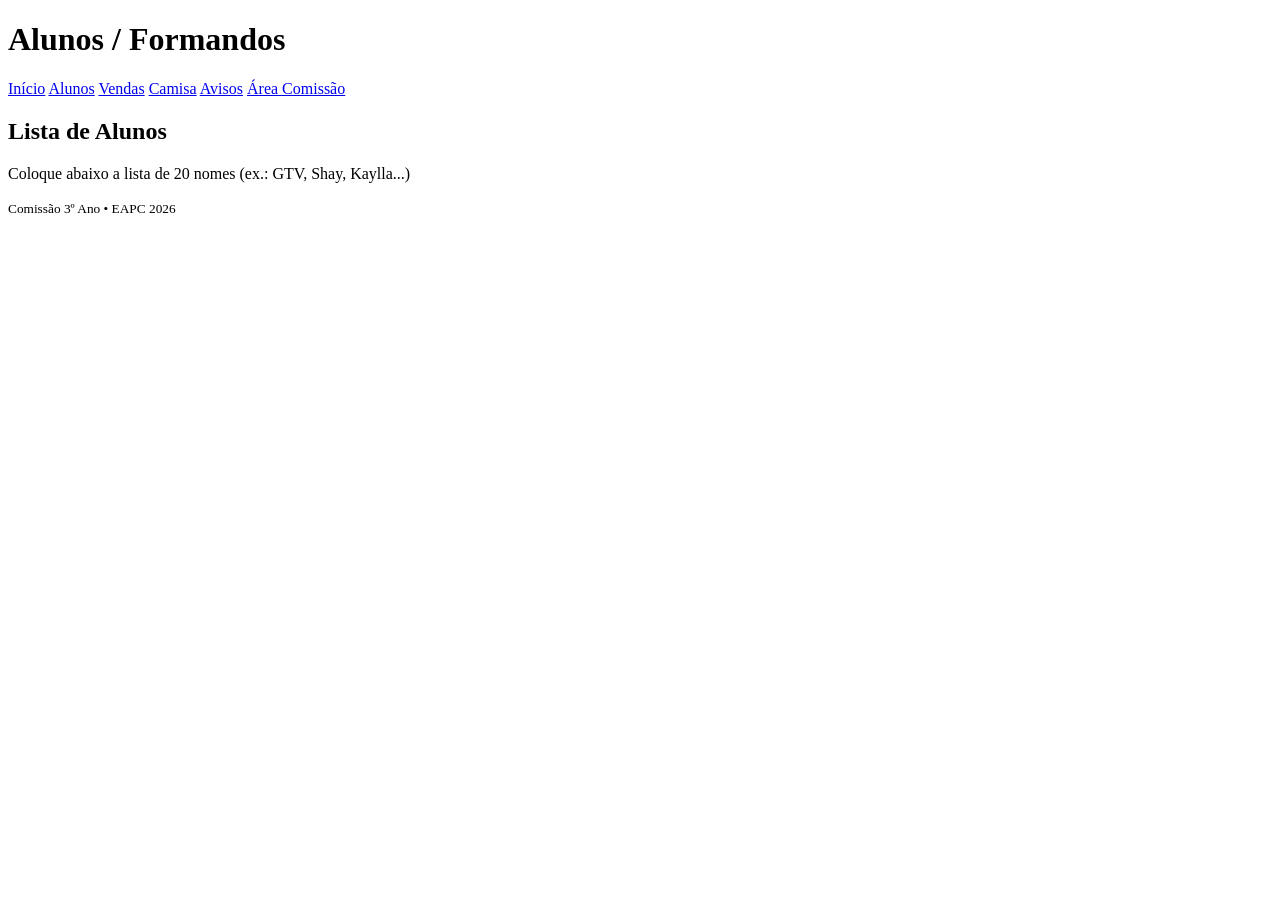
==== alunos.html @ 808bc9ad "Create alunos.html" ====
<!doctype html>
<html lang="pt-BR">
<head>
<meta charset="utf-8">
<meta name="viewport" content="width=device-width,initial-scale=1">
<title>Alunos — Comissão 3º Ano EAPC 2026</title>
<link rel="stylesheet" href="css/style.css">
</head>
<body>
<header class="topbar">
<div class="brand"><h1>Alunos / Formandos</h1></div>
<nav class="nav">
<a href="index.html">Início</a>
<a href="alunos.html">Alunos</a>
<a href="vendas.html">Vendas</a>
<a href="camisa.html">Camisa</a>
<a href="avisos.html">Avisos</a>
<a href="comissao.html" class="btn-comissao">Área Comissão</a>
</nav>
</header>


<main class="container">
<section>
<h2>Lista de Alunos</h2>
<p>Coloque abaixo a lista de 20 nomes (ex.: GTV, Shay, Kaylla...)</p>


<ul class="lista-alunos" id="lista-alunos">
<!-- Preencha com os nomes -->
</ul>
</section>
</main>


<footer class="footer"><small>Comissão 3º Ano • EAPC 2026</small></footer>
<script src="js/script.js"></script>
</body>
</html>
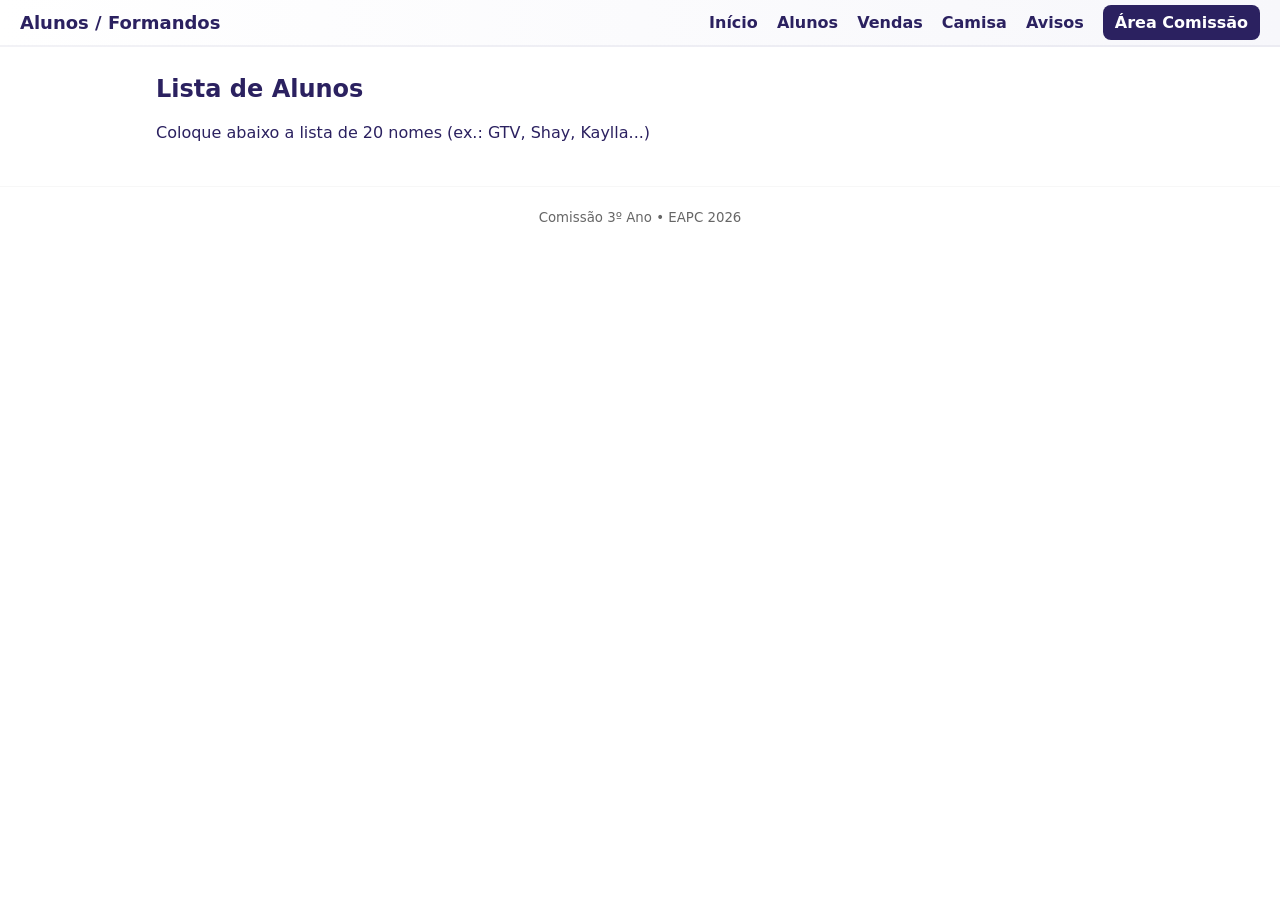
==== commit a47bcaac: "Update alunos.html" ====
--- a/alunos.html
+++ b/alunos.html
@@ -4,7 +4,7 @@
 <meta charset="utf-8">
 <meta name="viewport" content="width=device-width,initial-scale=1">
 <title>Alunos — Comissão 3º Ano EAPC 2026</title>
-<link rel="stylesheet" href="css/style.css">
+<link rel="stylesheet" href="style.css">
 </head>
 <body>
 <header class="topbar">
--- a/style.css
+++ b/style.css
@@ -0,0 +1,44 @@
+:root{
+--indigo: #2b2160; /* indigo escuro */
+--red: #e31c25; /* vermelho */
+--white: #ffffff;
+--max-width: 1000px;
+--radius: 12px;
+}
+
+
+*{box-sizing:border-box;font-family:Inter, system-ui, Arial, sans-serif}
+body{margin:0;background:var(--white);color:var(--indigo)}
+.topbar{display:flex;justify-content:space-between;align-items:center;padding:12px 20px;background:linear-gradient(90deg,var(--white),#f7f7fb);border-bottom:2px solid rgba(43,33,96,0.06)}
+.brand{display:flex;align-items:center;gap:12px}
+.brand h1{font-size:18px;margin:0;color:var(--indigo)}
+.brasao{height:64px}
+.nav a{margin-left:14px;text-decoration:none;color:var(--indigo);font-weight:600}
+.nav .btn-comissao{padding:8px 12px;border-radius:8px;background:var(--indigo);color:var(--white)}
+.container{max-width:var(--max-width);margin:28px auto;padding:0 16px}
+.hero{display:block}
+.hero h2{font-size:26px;margin:0 0 8px}
+.lead{margin:0 0 20px;color:#444}
+.cards{display:grid;grid-template-columns:repeat(auto-fit,minmax(220px,1fr));gap:16px}
+.card{background:#fff;border-radius:var(--radius);padding:16px;box-shadow:0 4px 10px rgba(0,0,0,0.04)}
+.logos-row{display:flex;justify-content:space-between;align-items:center;margin-top:30px}
+.logo-eapc{height:80px}
+.logo-upe{height:60px}
+.footer{padding:20px;text-align:center;color:#666;border-top:1px solid rgba(0,0,0,0.03)}
+.lista-alunos{columns:2;list-style:none;padding:0}
+.lista-alunos li{padding:6px 0}
+.table{width:100%;border-collapse:collapse}
+.table th,.table td{padding:10px;border-bottom:1px solid #eee}
+.mockup{max-width:300px}
+.login-box{max-width:420px;padding:20px;background:#fff;border-radius:12px;box-shadow:0 6px 18px rgba(43,33,96,0.08)}
+.login-box input{width:100%;padding:10px;margin:8px 0;border:1px solid #ddd;border-radius:8px}
+.login-box button{padding:10px 14px;background:var(--indigo);color:var(--white);border:none;border-radius:8px}
+.financas{display:flex;gap:24px}
+.financas div{background:#fff;padding:12px;border-radius:10px;flex:1;box-shadow:0 4px 14px rgba(0,0,0,0.04)}
+.form-inline{display:flex;gap:8px;margin-top:12px}
+.form-inline input{padding:8px;border-radius:8px;border:1px solid #ddd}
+.form-inline button{padding:8px 10px;border-radius:8px;border:none;background:var(--red);color:#fff}
+.progress{height:14px;background:#f0f0f5;border-radius:999px;overflow:hidden}
+.progress-bar{height:100%;background:linear-gradient(90deg,var(--indigo),var(--red))}
+.small{font-size:12px;color:#777}
+@media(max-width:720px){.nav{display:none}.logos-row{flex-direction:column;gap:8px}.lista-alunos{columns:1}}
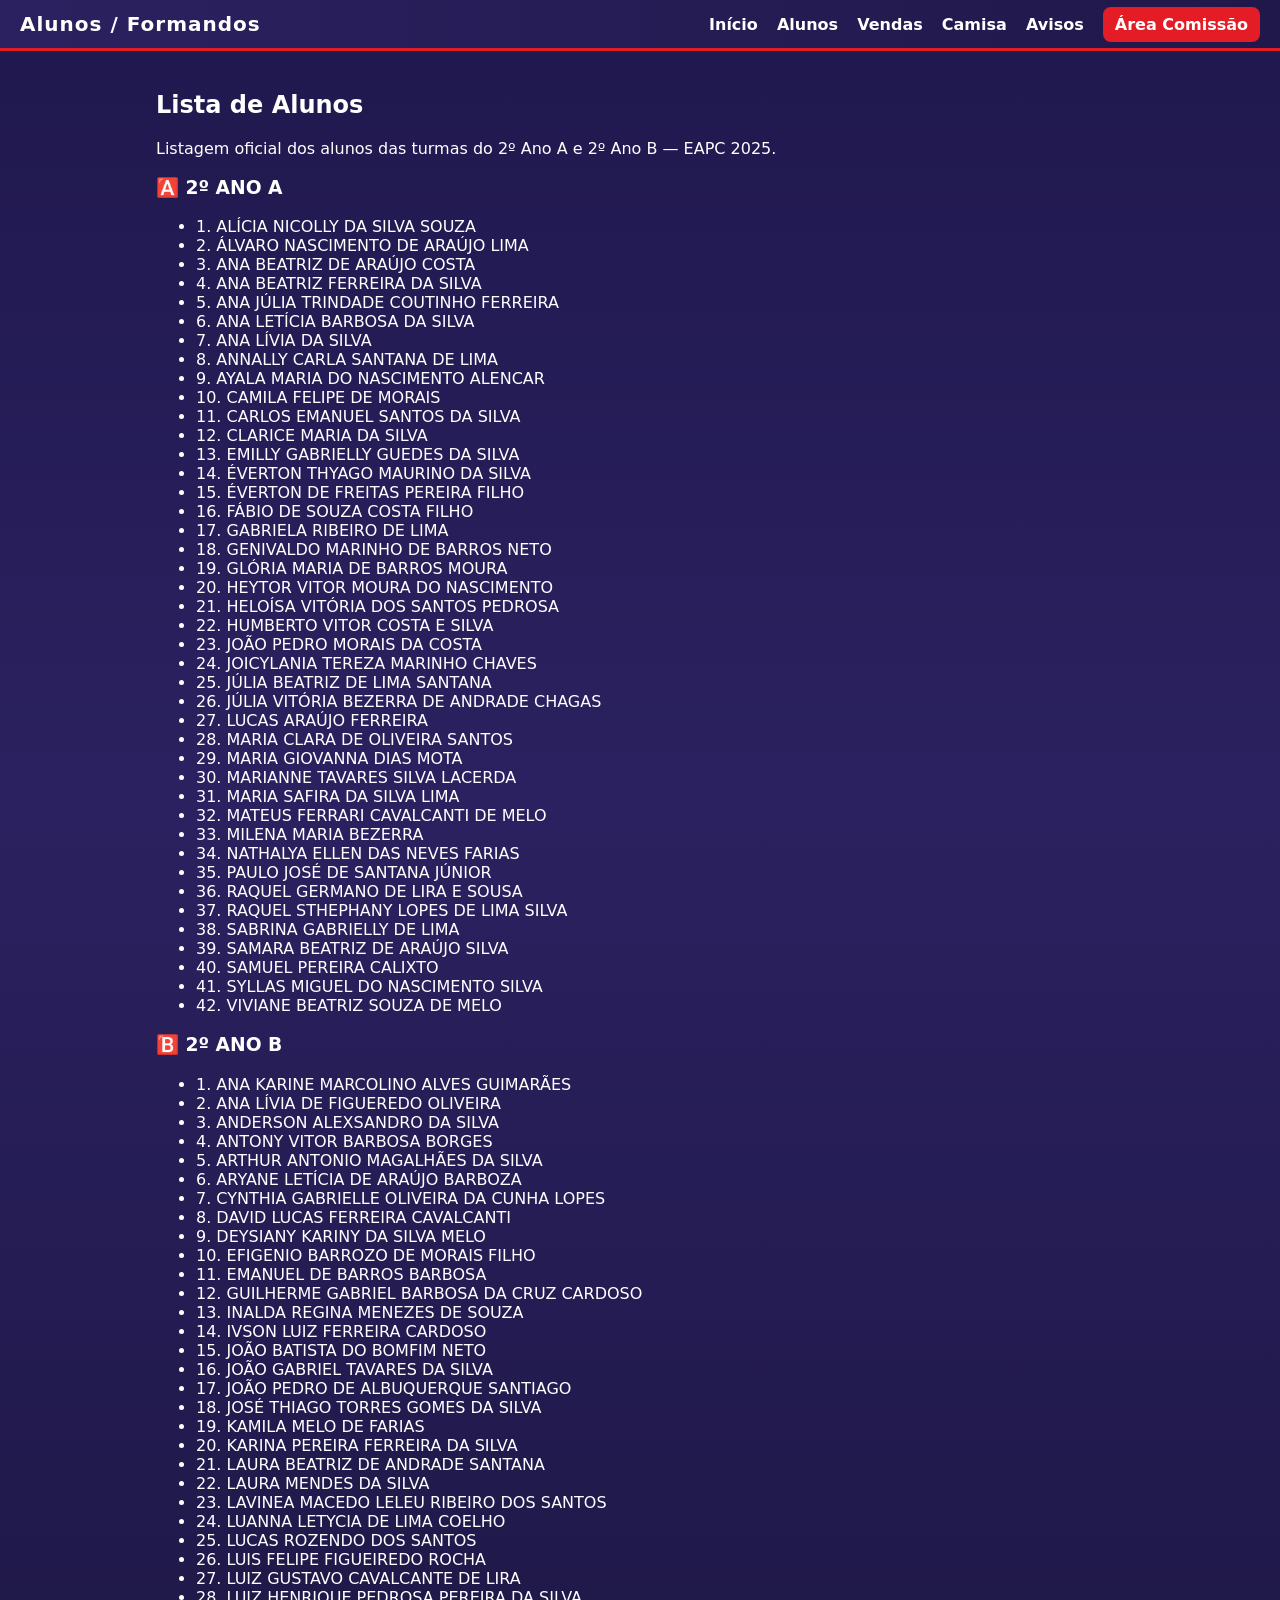
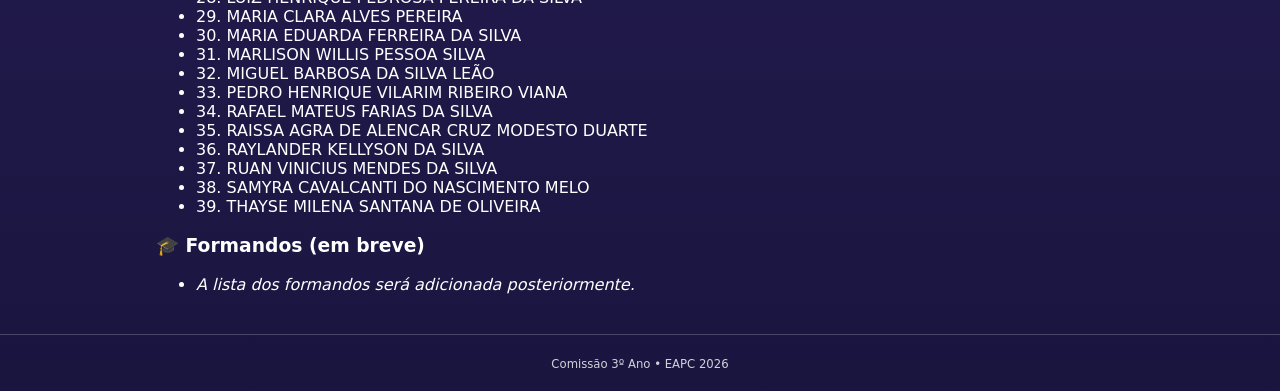
==== commit 5859689b: "Update alunos.html" ====
--- a/alunos.html
+++ b/alunos.html
@@ -8,32 +8,122 @@
 </head>
 <body>
 <header class="topbar">
-<div class="brand"><h1>Alunos / Formandos</h1></div>
-<nav class="nav">
-<a href="index.html">Início</a>
-<a href="alunos.html">Alunos</a>
-<a href="vendas.html">Vendas</a>
-<a href="camisa.html">Camisa</a>
-<a href="avisos.html">Avisos</a>
-<a href="comissao.html" class="btn-comissao">Área Comissão</a>
-</nav>
+  <div class="brand"><h1>Alunos / Formandos</h1></div>
+  <nav class="nav">
+    <a href="index.html">Início</a>
+    <a href="alunos.html" class="active">Alunos</a>
+    <a href="vendas.html">Vendas</a>
+    <a href="camisa.html">Camisa</a>
+    <a href="avisos.html">Avisos</a>
+    <a href="comissao.html" class="btn-comissao">Área Comissão</a>
+  </nav>
 </header>
 
+<main class="container">
+  <section>
+    <h2>Lista de Alunos</h2>
+    <p>Listagem oficial dos alunos das turmas do 2º Ano A e 2º Ano B — EAPC 2025.</p>
 
-<main class="container">
-<section>
-<h2>Lista de Alunos</h2>
-<p>Coloque abaixo a lista de 20 nomes (ex.: GTV, Shay, Kaylla...)</p>
+    <h3>🅰️ 2º ANO A</h3>
+    <ul class="lista-alunos" id="lista-a">
+      <li>1. ALÍCIA NICOLLY DA SILVA SOUZA</li>
+      <li>2. ÁLVARO NASCIMENTO DE ARAÚJO LIMA</li>
+      <li>3. ANA BEATRIZ DE ARAÚJO COSTA</li>
+      <li>4. ANA BEATRIZ FERREIRA DA SILVA</li>
+      <li>5. ANA JÚLIA TRINDADE COUTINHO FERREIRA</li>
+      <li>6. ANA LETÍCIA BARBOSA DA SILVA</li>
+      <li>7. ANA LÍVIA DA SILVA</li>
+      <li>8. ANNALLY CARLA SANTANA DE LIMA</li>
+      <li>9. AYALA MARIA DO NASCIMENTO ALENCAR</li>
+      <li>10. CAMILA FELIPE DE MORAIS</li>
+      <li>11. CARLOS EMANUEL SANTOS DA SILVA</li>
+      <li>12. CLARICE MARIA DA SILVA</li>
+      <li>13. EMILLY GABRIELLY GUEDES DA SILVA</li>
+      <li>14. ÉVERTON THYAGO MAURINO DA SILVA</li>
+      <li>15. ÉVERTON DE FREITAS PEREIRA FILHO</li>
+      <li>16. FÁBIO DE SOUZA COSTA FILHO</li>
+      <li>17. GABRIELA RIBEIRO DE LIMA</li>
+      <li>18. GENIVALDO MARINHO DE BARROS NETO</li>
+      <li>19. GLÓRIA MARIA DE BARROS MOURA</li>
+      <li>20. HEYTOR VITOR MOURA DO NASCIMENTO</li>
+      <li>21. HELOÍSA VITÓRIA DOS SANTOS PEDROSA</li>
+      <li>22. HUMBERTO VITOR COSTA E SILVA</li>
+      <li>23. JOÃO PEDRO MORAIS DA COSTA</li>
+      <li>24. JOICYLANIA TEREZA MARINHO CHAVES</li>
+      <li>25. JÚLIA BEATRIZ DE LIMA SANTANA</li>
+      <li>26. JÚLIA VITÓRIA BEZERRA DE ANDRADE CHAGAS</li>
+      <li>27. LUCAS ARAÚJO FERREIRA</li>
+      <li>28. MARIA CLARA DE OLIVEIRA SANTOS</li>
+      <li>29. MARIA GIOVANNA DIAS MOTA</li>
+      <li>30. MARIANNE TAVARES SILVA LACERDA</li>
+      <li>31. MARIA SAFIRA DA SILVA LIMA</li>
+      <li>32. MATEUS FERRARI CAVALCANTI DE MELO</li>
+      <li>33. MILENA MARIA BEZERRA</li>
+      <li>34. NATHALYA ELLEN DAS NEVES FARIAS</li>
+      <li>35. PAULO JOSÉ DE SANTANA JÚNIOR</li>
+      <li>36. RAQUEL GERMANO DE LIRA E SOUSA</li>
+      <li>37. RAQUEL STHEPHANY LOPES DE LIMA SILVA</li>
+      <li>38. SABRINA GABRIELLY DE LIMA</li>
+      <li>39. SAMARA BEATRIZ DE ARAÚJO SILVA</li>
+      <li>40. SAMUEL PEREIRA CALIXTO</li>
+      <li>41. SYLLAS MIGUEL DO NASCIMENTO SILVA</li>
+      <li>42. VIVIANE BEATRIZ SOUZA DE MELO</li>
+    </ul>
 
+    <h3>🅱️ 2º ANO B</h3>
+    <ul class="lista-alunos" id="lista-b">
+      <li>1. ANA KARINE MARCOLINO ALVES GUIMARÃES</li>
+      <li>2. ANA LÍVIA DE FIGUEREDO OLIVEIRA</li>
+      <li>3. ANDERSON ALEXSANDRO DA SILVA</li>
+      <li>4. ANTONY VITOR BARBOSA BORGES</li>
+      <li>5. ARTHUR ANTONIO MAGALHÃES DA SILVA</li>
+      <li>6. ARYANE LETÍCIA DE ARAÚJO BARBOZA</li>
+      <li>7. CYNTHIA GABRIELLE OLIVEIRA DA CUNHA LOPES</li>
+      <li>8. DAVID LUCAS FERREIRA CAVALCANTI</li>
+      <li>9. DEYSIANY KARINY DA SILVA MELO</li>
+      <li>10. EFIGENIO BARROZO DE MORAIS FILHO</li>
+      <li>11. EMANUEL DE BARROS BARBOSA</li>
+      <li>12. GUILHERME GABRIEL BARBOSA DA CRUZ CARDOSO</li>
+      <li>13. INALDA REGINA MENEZES DE SOUZA</li>
+      <li>14. IVSON LUIZ FERREIRA CARDOSO</li>
+      <li>15. JOÃO BATISTA DO BOMFIM NETO</li>
+      <li>16. JOÃO GABRIEL TAVARES DA SILVA</li>
+      <li>17. JOÃO PEDRO DE ALBUQUERQUE SANTIAGO</li>
+      <li>18. JOSÉ THIAGO TORRES GOMES DA SILVA</li>
+      <li>19. KAMILA MELO DE FARIAS</li>
+      <li>20. KARINA PEREIRA FERREIRA DA SILVA</li>
+      <li>21. LAURA BEATRIZ DE ANDRADE SANTANA</li>
+      <li>22. LAURA MENDES DA SILVA</li>
+      <li>23. LAVINEA MACEDO LELEU RIBEIRO DOS SANTOS</li>
+      <li>24. LUANNA LETYCIA DE LIMA COELHO</li>
+      <li>25. LUCAS ROZENDO DOS SANTOS</li>
+      <li>26. LUIS FELIPE FIGUEIREDO ROCHA</li>
+      <li>27. LUIZ GUSTAVO CAVALCANTE DE LIRA</li>
+      <li>28. LUIZ HENRIQUE PEDROSA PEREIRA DA SILVA</li>
+      <li>29. MARIA CLARA ALVES PEREIRA</li>
+      <li>30. MARIA EDUARDA FERREIRA DA SILVA</li>
+      <li>31. MARLISON WILLIS PESSOA SILVA</li>
+      <li>32. MIGUEL BARBOSA DA SILVA LEÃO</li>
+      <li>33. PEDRO HENRIQUE VILARIM RIBEIRO VIANA</li>
+      <li>34. RAFAEL MATEUS FARIAS DA SILVA</li>
+      <li>35. RAISSA AGRA DE ALENCAR CRUZ MODESTO DUARTE</li>
+      <li>36. RAYLANDER KELLYSON DA SILVA</li>
+      <li>37. RUAN VINICIUS MENDES DA SILVA</li>
+      <li>38. SAMYRA CAVALCANTI DO NASCIMENTO MELO</li>
+      <li>39. THAYSE MILENA SANTANA DE OLIVEIRA</li>
+    </ul>
 
-<ul class="lista-alunos" id="lista-alunos">
-<!-- Preencha com os nomes -->
-</ul>
-</section>
+    <h3>🎓 Formandos (em breve)</h3>
+    <ul class="lista-alunos" id="lista-formandos">
+      <li><em>A lista dos formandos será adicionada posteriormente.</em></li>
+    </ul>
+  </section>
 </main>
 
+<footer class="footer">
+  <small>Comissão 3º Ano • EAPC 2026</small>
+</footer>
 
-<footer class="footer"><small>Comissão 3º Ano • EAPC 2026</small></footer>
 <script src="js/script.js"></script>
 </body>
 </html>
--- a/style.css
+++ b/style.css
@@ -1,44 +1,277 @@
-:root{
---indigo: #2b2160; /* indigo escuro */
---red: #e31c25; /* vermelho */
---white: #ffffff;
---max-width: 1000px;
---radius: 12px;
-}
-
-
-*{box-sizing:border-box;font-family:Inter, system-ui, Arial, sans-serif}
-body{margin:0;background:var(--white);color:var(--indigo)}
-.topbar{display:flex;justify-content:space-between;align-items:center;padding:12px 20px;background:linear-gradient(90deg,var(--white),#f7f7fb);border-bottom:2px solid rgba(43,33,96,0.06)}
-.brand{display:flex;align-items:center;gap:12px}
-.brand h1{font-size:18px;margin:0;color:var(--indigo)}
-.brasao{height:64px}
-.nav a{margin-left:14px;text-decoration:none;color:var(--indigo);font-weight:600}
-.nav .btn-comissao{padding:8px 12px;border-radius:8px;background:var(--indigo);color:var(--white)}
-.container{max-width:var(--max-width);margin:28px auto;padding:0 16px}
-.hero{display:block}
-.hero h2{font-size:26px;margin:0 0 8px}
-.lead{margin:0 0 20px;color:#444}
-.cards{display:grid;grid-template-columns:repeat(auto-fit,minmax(220px,1fr));gap:16px}
-.card{background:#fff;border-radius:var(--radius);padding:16px;box-shadow:0 4px 10px rgba(0,0,0,0.04)}
-.logos-row{display:flex;justify-content:space-between;align-items:center;margin-top:30px}
-.logo-eapc{height:80px}
-.logo-upe{height:60px}
-.footer{padding:20px;text-align:center;color:#666;border-top:1px solid rgba(0,0,0,0.03)}
-.lista-alunos{columns:2;list-style:none;padding:0}
-.lista-alunos li{padding:6px 0}
-.table{width:100%;border-collapse:collapse}
-.table th,.table td{padding:10px;border-bottom:1px solid #eee}
-.mockup{max-width:300px}
-.login-box{max-width:420px;padding:20px;background:#fff;border-radius:12px;box-shadow:0 6px 18px rgba(43,33,96,0.08)}
-.login-box input{width:100%;padding:10px;margin:8px 0;border:1px solid #ddd;border-radius:8px}
-.login-box button{padding:10px 14px;background:var(--indigo);color:var(--white);border:none;border-radius:8px}
-.financas{display:flex;gap:24px}
-.financas div{background:#fff;padding:12px;border-radius:10px;flex:1;box-shadow:0 4px 14px rgba(0,0,0,0.04)}
-.form-inline{display:flex;gap:8px;margin-top:12px}
-.form-inline input{padding:8px;border-radius:8px;border:1px solid #ddd}
-.form-inline button{padding:8px 10px;border-radius:8px;border:none;background:var(--red);color:#fff}
-.progress{height:14px;background:#f0f0f5;border-radius:999px;overflow:hidden}
-.progress-bar{height:100%;background:linear-gradient(90deg,var(--indigo),var(--red))}
-.small{font-size:12px;color:#777}
-@media(max-width:720px){.nav{display:none}.logos-row{flex-direction:column;gap:8px}.lista-alunos{columns:1}}
+:root {
+  --indigo: #2b2160; /* indigo escuro */
+  --red: #e31c25; /* vermelho */
+  --white: #ffffff;
+  --max-width: 1000px;
+  --radius: 12px;
+}
+
+* {
+  box-sizing: border-box;
+  font-family: "Inter", system-ui, Arial, sans-serif;
+  scroll-behavior: smooth;
+}
+
+body {
+  margin: 0;
+  background: linear-gradient(180deg, #1f184d, #2b2160 40%, #1a153f 100%);
+  color: var(--white);
+  overflow-x: hidden;
+}
+
+/* ===== Efeitos de animação ===== */
+@keyframes fadeInUp {
+  from { opacity: 0; transform: translateY(20px); }
+  to { opacity: 1; transform: translateY(0); }
+}
+
+@keyframes pulseBorder {
+  0%, 100% { box-shadow: 0 0 0 0 rgba(227, 28, 37, 0.4); }
+  50% { box-shadow: 0 0 20px 3px rgba(227, 28, 37, 0.3); }
+}
+
+@keyframes glowText {
+  0%, 100% { text-shadow: 0 0 8px rgba(255,255,255,0.3); }
+  50% { text-shadow: 0 0 20px rgba(255,255,255,0.7); }
+}
+
+/* ===== Topo ===== */
+.topbar {
+  display: flex;
+  justify-content: space-between;
+  align-items: center;
+  padding: 12px 20px;
+  background: linear-gradient(90deg, var(--indigo), #20184a);
+  border-bottom: 3px solid var(--red);
+  animation: fadeInUp 0.8s ease-out;
+  position: relative;
+  z-index: 1000;
+}
+
+.brand {
+  display: flex;
+  align-items: center;
+  gap: 12px;
+}
+
+.brand h1 {
+  font-size: 20px;
+  margin: 0;
+  color: var(--white);
+  letter-spacing: 1px;
+  animation: glowText 3s infinite ease-in-out;
+}
+
+.brasao {
+  height: 64px;
+  animation: fadeInUp 1s ease-out;
+}
+
+.nav a {
+  margin-left: 14px;
+  text-decoration: none;
+  color: var(--white);
+  font-weight: 600;
+  transition: 0.3s;
+}
+
+.nav a:hover {
+  color: var(--red);
+  transform: scale(1.05);
+}
+
+.nav .btn-comissao {
+  padding: 8px 12px;
+  border-radius: 8px;
+  background: var(--red);
+  color: var(--white);
+  animation: pulseBorder 2s infinite;
+}
+
+/* ===== Conteúdo ===== */
+.container {
+  max-width: var(--max-width);
+  margin: 40px auto;
+  padding: 0 16px;
+  animation: fadeInUp 1.2s ease;
+}
+
+.hero {
+  text-align: center;
+  animation: fadeInUp 1s ease;
+}
+
+.hero h2 {
+  font-size: 32px;
+  margin: 0 0 8px;
+  color: var(--white);
+  font-weight: 700;
+  letter-spacing: 1px;
+}
+
+.lead {
+  margin: 0 0 20px;
+  color: rgba(255, 255, 255, 0.85);
+  font-size: 16px;
+}
+
+/* ===== Cards ===== */
+.cards {
+  display: grid;
+  grid-template-columns: repeat(auto-fit, minmax(240px, 1fr));
+  gap: 20px;
+  margin-top: 32px;
+}
+
+.card {
+  background: #342a73;
+  border-radius: var(--radius);
+  padding: 20px;
+  box-shadow: 0 4px 10px rgba(0,0,0,0.3);
+  border-left: 4px solid var(--red);
+  transition: 0.4s;
+  position: relative;
+  overflow: hidden;
+}
+
+.card:hover {
+  transform: translateY(-6px);
+  box-shadow: 0 6px 20px rgba(227,28,37,0.4);
+}
+
+.card::after {
+  content: "🎓";
+  position: absolute;
+  right: 12px;
+  bottom: 10px;
+  font-size: 20px;
+  opacity: 0.2;
+}
+
+/* ===== Logos ===== */
+.logos-row {
+  display: flex;
+  justify-content: space-between;
+  align-items: center;
+  margin-top: 40px;
+  animation: fadeInUp 1.5s ease;
+}
+
+.logo-eapc { height: 80px; filter: drop-shadow(0 0 6px rgba(255,255,255,0.3)); }
+.logo-upe { height: 60px; filter: drop-shadow(0 0 6px rgba(227,28,37,0.4)); }
+
+/* ===== Rodapé ===== */
+.footer {
+  padding: 20px;
+  text-align: center;
+  color: rgba(255,255,255,0.8);
+  border-top: 1px solid rgba(255,255,255,0.2);
+  margin-top: 40px;
+  font-size: 14px;
+}
+
+/* ===== Finanças ===== */
+.financas { display: flex; gap: 24px; flex-wrap: wrap; }
+.financas div {
+  background: #3a3178;
+  padding: 16px;
+  border-radius: 10px;
+  flex: 1;
+  min-width: 250px;
+  box-shadow: 0 4px 14px rgba(0,0,0,0.3);
+  transition: 0.3s;
+}
+.financas div:hover {
+  transform: scale(1.02);
+  box-shadow: 0 6px 20px rgba(227,28,37,0.3);
+}
+
+/* ===== Barra de Progresso ===== */
+.progress {
+  height: 14px;
+  background: rgba(255,255,255,0.2);
+  border-radius: 999px;
+  overflow: hidden;
+}
+
+.progress-bar {
+  height: 100%;
+  background: linear-gradient(90deg, var(--red), var(--white));
+  animation: progressMove 2.5s ease-in-out infinite alternate;
+}
+
+@keyframes progressMove {
+  from { transform: translateX(-5%); }
+  to { transform: translateX(5%); }
+}
+
+/* ===== Login ===== */
+.login-box {
+  max-width: 420px;
+  padding: 20px;
+  background: #342a73;
+  border-radius: 12px;
+  box-shadow: 0 6px 18px rgba(0,0,0,0.4);
+  margin: auto;
+  animation: fadeInUp 1.3s ease;
+}
+
+.login-box input {
+  width: 100%;
+  padding: 10px;
+  margin: 8px 0;
+  border: 1px solid #555;
+  border-radius: 8px;
+  background: rgba(255,255,255,0.1);
+  color: var(--white);
+}
+
+.login-box button {
+  padding: 10px 14px;
+  background: var(--red);
+  color: var(--white);
+  border: none;
+  border-radius: 8px;
+  font-weight: 600;
+  cursor: pointer;
+  transition: 0.3s;
+}
+
+.login-box button:hover {
+  background: #ff2c3a;
+  transform: scale(1.03);
+}
+
+/* ===== Hamburger mobile ===== */
+.hamburger { display: none; flex-direction: column; gap: 4px; width: 28px; height: 22px; cursor: pointer; z-index: 1100; }
+.hamburger span { display: block; height: 4px; width: 100%; background: var(--white); border-radius: 2px; transition: 0.3s; }
+
+/* ===== Responsividade ===== */
+@media (max-width: 1024px) {
+  .cards { grid-template-columns: repeat(auto-fit, minmax(220px, 1fr)); }
+}
+
+@media (max-width: 720px) {
+  .nav {
+    display: flex;
+    flex-direction: column;
+    position: fixed;
+    top: 64px;
+    right: -250px;
+    width: 250px;
+    height: 100%;
+    background: #20184a;
+    padding: 20px;
+    gap: 16px;
+    box-shadow: -4px 0 12px rgba(0,0,0,0.5);
+    transition: right 0.3s ease;
+    z-index: 1000;
+  }
+  .nav.active { right: 0; }
+  .nav a { margin-left: 0; font-size: 18px; }
+  .hamburger { display: flex; }
+
+  .hero h2 { font-size: 24px; }
+  .logos-row { flex-direction: column; gap: 12px; }
+  .lista-alunos { columns: 1; }
+}
